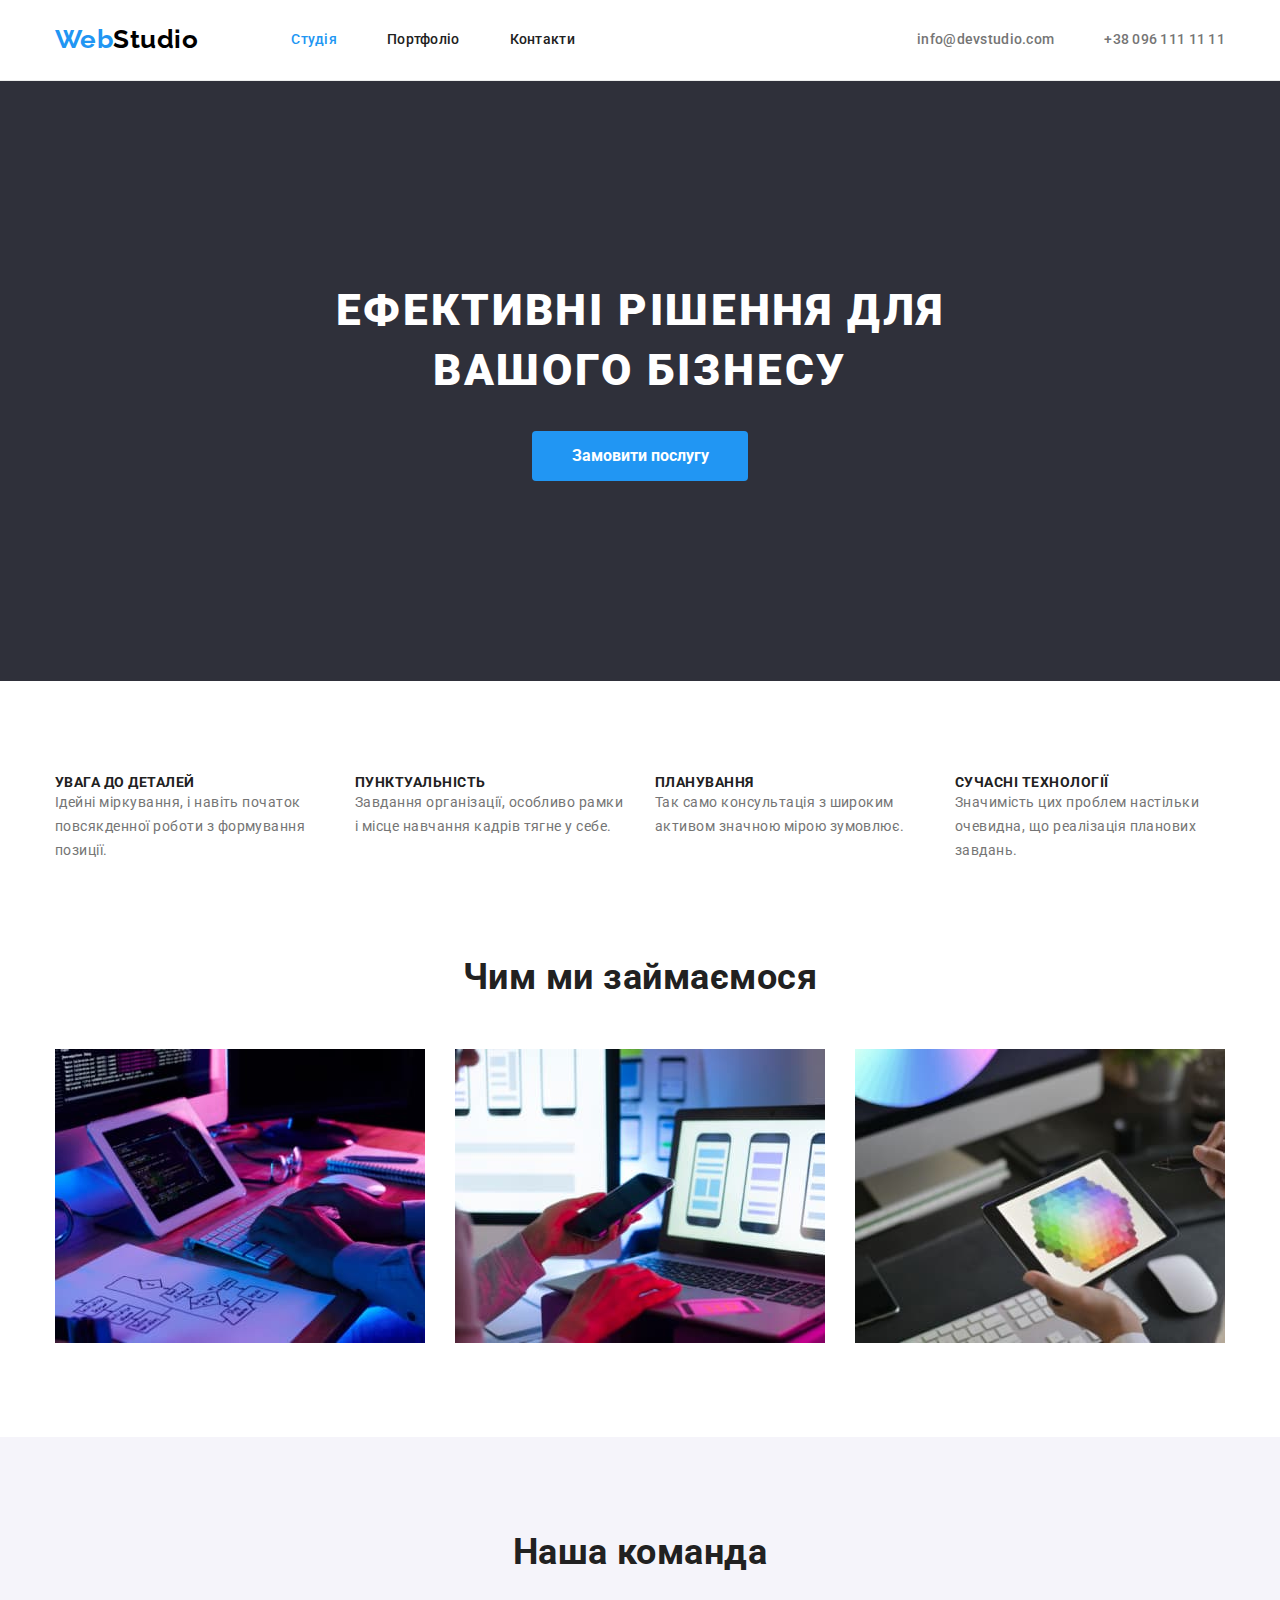
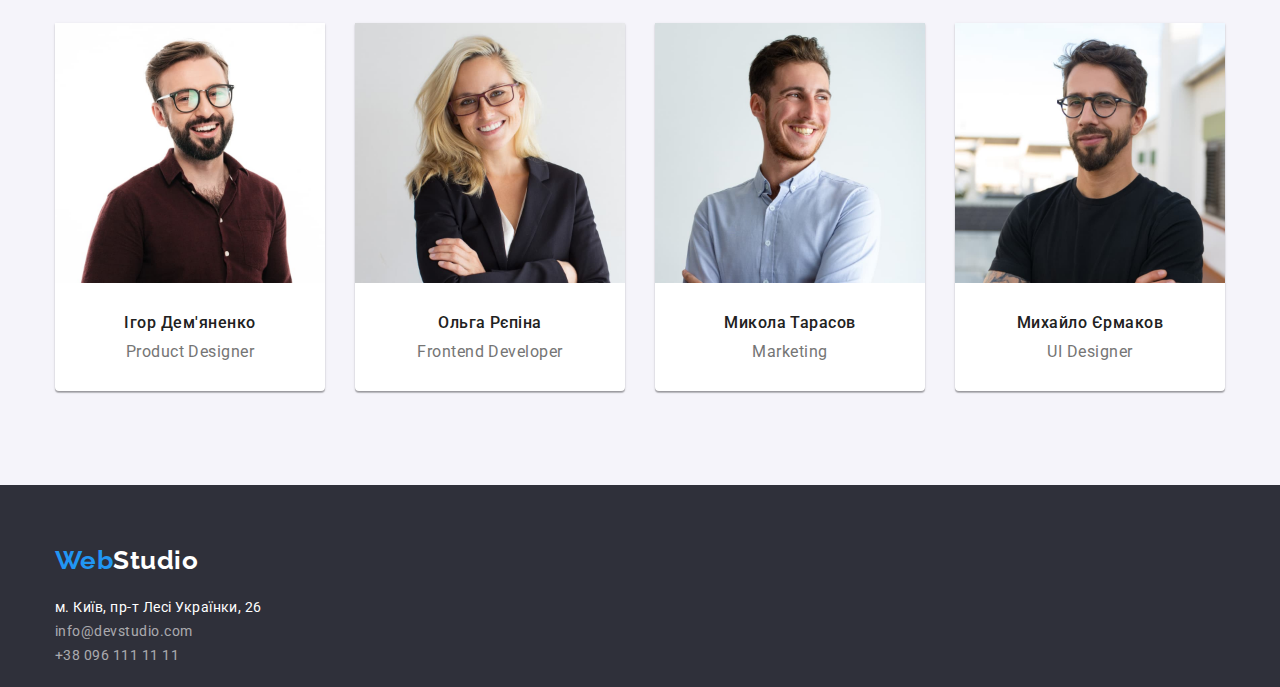
==== index.html @ cf8ffbe0 "створює клон" ====
<!DOCTYPE html>
<html lang="uk">

<head>
    <meta charset="UTF-8">
    <meta http-equiv="X-UA-Compatible" content="IE=edge">
    <meta name="viewport" content="width=device-width, initial-scale=1.0">
    <title>WebStudio</title>
    <link rel="preconnect" href="https://fonts.googleapis.com">
    <link rel="preconnect" href="https://fonts.gstatic.com" crossorigin>
    <link
        href="https://fonts.googleapis.com/css2?family=Raleway:wght@700&family=Roboto:wght@400;500;700;900&display=swap"
        rel="stylesheet">
    <link rel="stylesheet"
        href="https://cdnjs.cloudflare.com/ajax/libs/modern-normalize/1.1.0/modern-normalize.min.css">
    <link rel="stylesheet" href="./css/styles.css">
</head>

<body>
    <header class="page-header">
        <div class="container">
            <nav class="main-nav">
                <a href="./index.html" class="logo link">Web<span class="second-part">Studio</span></a>
                <ul class="site-nav list">
                    <li class="nav-item"><a href="" class="item link current">Студія</a></li>
                    <li class="nav-item"><a href="./portfolio.html" class="item link">Портфоліо</a></li>
                    <li class="nav-item"><a href="" class="item link">Контакти</a></li>
                </ul>
            </nav>
            <ul class="mobile-list list">
                <li class="tel-item"><a href="mailto:info@devstudio.com" class="item link">info@devstudio.com</a></li>
                <li class="tel-item"><a href="tel:+380961111111" class="item link">+38 096 111 11 11</a></li>
            </ul>
        </div>
    </header>
    <main>
        <section class="hero">
            <div class="container">
                <h1 class="hero-title">ЕФЕКТИВНІ РІШЕННЯ ДЛЯ ВАШОГО БІЗНЕСУ</h1>
                <button class="button button-primary" type="button">Замовити послугу</button>
            </div>
        </section>
        <section class="section features-set">
            <div class="container">
                <h2 class="visually-hidden">Наші переваги</h2>
                <ul class="features-list list">
                    <li class="features-item">
                        <h3 class="features-title">УВАГА ДО ДЕТАЛЕЙ</h3>
                        <p class="features-text">Ідейні міркування, і навіть початок повсякденної роботи з формування
                            позиції.</p>
                    </li>
                    <li class="features-item">
                        <h3 class="features-title">ПУНКТУАЛЬНІСТЬ</h3>
                        <p class="features-text">Завдання організації, особливо рамки і місце навчання кадрів тягне у
                            себе.</p>
                    </li>
                    <li class="features-item">
                        <h3 class="features-title">ПЛАНУВАННЯ</h3>
                        <p class="features-text">Так само консультація з широким активом значною мірою зумовлює.</p>
                    </li>
                    <li class="features-item">
                        <h3 class="features-title">СУЧАСНІ ТЕХНОЛОГІЇ</h3>
                        <p class="features-text">Значимість цих проблем настільки очевидна, що реалізація планових
                            завдань.</p>
                    </li>
                </ul>
            </div>
        </section>
        <section class="section work">
            <div class="container">
                <h2 class="work-title">Чим ми займаємося</h2>
                <ul class="work-list list">
                    <li class="work-item">
                        <img src="./images/picture-work-01.jpg" width="370" alt="стіл з монітором и клавіатурою">
                    </li>
                    <li class="work-item">
                        <img src="./images/picture-work-02.jpg" width="370" alt="ноутбук и телефон">
                    </li>
                    <li class="work-item">
                        <img src="./images/picture-work-03.jpg" width="370" alt="планшет з мишкою и клавіатурою">
                    </li>
                </ul>
            </div>
        </section>
        <section class="section team">
            <div class="container">
                <h2 class="team-title">Наша команда</h2>
                <ul class="team-list list">
                    <li class="list-item">
                        <img src="./images/photo-01.jpg" width="270" alt="чоловік в окулярах">
                        <h3 class="team-user">Ігор Дем'яненко</h3>
                        <p class="team-text">Product Designer</p>
                    </li>
                    <li class="list-item">
                        <img src="./images/photo-02.jpg" width="270" alt="дівчина в окулярах">
                        <h3 class="team-user">Ольга Рєпіна</h3>
                        <p class="team-text">Frontend Developer</p>
                    </li>
                    <li class="list-item">
                        <img src="./images/photo-03.jpg" width="270" alt="хлопець посміхаючись дивиться в інший бік">
                        <h3 class="team-user">Микола Тарасов</h3>
                        <p class="team-text">Marketing</p>
                    </li>
                    <li class="list-item">
                        <img src="./images/photo-04.jpg" width="270" alt="людина в окулярах и чорній фудболці">
                        <h3 class="team-user">Михайло Єрмаков</h3>
                        <p class="team-text">UI Designer</p>
                    </li>
                </ul>
            </div>
        </section>
    </main>

    <footer class="footer">
        <div class="container">
            <a href="" class="logo link">Web<span class="white-part">Studio</span></a>
            <address class="address">
                <ul class="address-list list">
                    <li>м. Київ, пр-т Лесі Українки, 26</li>
                    <li><a href="mailto:info@devstudio.com" class="list-item link">info@devstudio.com</a></li>
                    <li><a href="tel:+380961111111" class="list-item link">+38 096 111 11 11</a></li>
                </ul>
            </address>
        </div>
    </footer>
</body>

</html>
---- css/styles.css ----
:root {
    --primary-text-color: #757575;
    --title-text-color: #212121;
    --accent-color: #2196F3;
    --btn-white-color: #FFFFFF;
    --secondary-bg-color: #2F303A;
    --bg-color-active: #188CE8;
    --black-color: #000000;
    --team-bg-color: #F5F4FA;
    --rgba-color-add: rgba(255, 255, 255, 0.6);
    --color-border: #ECECEC;
}

body {
    font-family: 'Roboto', sans-serif;
    background: var(--btn-white-color);
    color: var(--primary-text-color);
    letter-spacing: 0.03em;
}

.container {
    margin-left: auto;
    margin-right: auto;
    width: 1200px;
    padding-left: 15px;
    padding-right: 15px;
}

.link{
    text-decoration: none;
}

.list{
    list-style: none;
}

h1, h2, h3, h4, h5, h6, p, ul {
    margin: 0;
    padding: 0;
}

img{
    display: block;
    max-width: 100%;
}


/* Header */

.page-header{
    border-bottom: 1px solid var(--color-border);
}

.page-header .container{
    display: flex;
}

.main-nav,
.site-nav{
    display: flex;
}


.logo {
    padding-top: 24px;
    padding-bottom: 25px;
    margin-right: 93px;

    font-family: 'Raleway', sans-serif;

    font-weight: 700;
    font-size: 26px;
    line-height: 1.19;
    color: var(--accent-color)
}
.second-part {
    color: var(--black-color);
}

.site-nav .item {
    color: var(--title-text-color);

    font-weight: 500;
    font-size: 14px;
    line-height: 1.14;
    letter-spacing: 0.02em;
}

.site-nav .nav-item:not(:last-child),
.mobile-list .tel-item:not(:last-child){
    margin-right: 50px;
}

.site-nav .link.current{
    color: var(--accent-color);
}

.mobile-list{
    display: flex;
    margin-left: auto;
}

.mobile-list .item {
    color: var(--primary-text-color);

    font-weight: 500;
    font-size: 14px;
    line-height: 1.14;
    letter-spacing: 0.02em;
}

.site-nav .item,
.mobile-list .item{
    display: block;
    padding-top: 32px;
    padding-bottom: 32px;
}

.mobile-list .item:hover,
.mobile-list .item:focus,
.site-nav .item:hover,
.site-nav .item:focus{
    color: var(--accent-color);
}

/* Hero */

.hero{
    background: var(--secondary-bg-color);
    text-align: center;
    padding-top: 200px;
    padding-bottom: 200px;
}

.hero-title {
    width: 696px;
    margin: auto;
    padding-bottom: 30px;
    color: var(--btn-white-color);
            
    font-weight: 900;
    font-size: 44px;
    line-height: 1.36;
    text-align: center;
    letter-spacing: 0.06em;

}

/* BUTTON!!! */

.button{
    display: inline-block;
    text-align: center;
    border-radius: 4px;
    padding: 10px 32px;
    font-family: inherit;
    background: var(--secondary-bg-color);
    cursor: pointer;
    min-width: 216px;
    border: transparent;
}

.button:hover,
.button:focus{
    background-color: var(--bg-color-active);
    color: var(--btn-white-color);
}

.button-primary{
    color: var(--btn-white-color);
    background: var(--accent-color);
    font-weight: 700;
    font-size: 16px;
    line-height: 1.88;
}


/* Наші переваги */

.visually-hidden {
    position: absolute;
    white-space: nowrap;
    width: 1px;
    height: 1px;
    overflow: hidden;
    border: 0;
    padding: 0;
    clip: rect(0 0 0 0);
    clip-path: inset(50%);
    margin: -1px;
}

.section{
    padding: 94px 0;
}

.features-set{
    padding-bottom: 0;
    
}

.features-list{
    display: flex;
}

.features-item{
    flex-basis: calc(100% / 3 - 30px);
}

.features-item:not(:last-child){
    margin-right: 30px;
}

.features-title{
    color: var(--title-text-color);

    font-size: 14px;
    line-height: 1.14;
}

.features-text{
    font-size: 14px;
    line-height: 1.71;
}

/* Work */

.work-title,
.team-title{
    padding-bottom: 50px;

    color: var(--title-text-color);

    font-size: 36px;
    line-height: 1.17;
    text-align: center;
}

.work-list{
    display: flex;
}

.work-item:not(:last-child){
    margin-right: 30px;
}

/* Team */

.team{
    background: var(--team-bg-color);
}

.team-title{
}

.team-list > .list-item {
    background-color: var(--btn-white-color);
    box-shadow: 0px 1px 3px rgba(0, 0, 0, 0.12), 0px 1px 1px rgba(0, 0, 0, 0.14), 0px 2px 1px rgba(0, 0, 0, 0.2);
    border-radius: 0px 0px 4px 4px;
}

.team-list{
    display: flex;
}

.list-item:not(:last-child){
    margin-right: 30px;
}

.team-user{
    padding-top: 30px;
    padding-bottom: 10px;

    color: var(--title-text-color);

    font-weight: 500;
    font-size: 16px;
    line-height: 1.19;
    text-align: center;

}

.team-text{
    padding-bottom: 30px;
    font-size: 16px;
    line-height: 1.19;
    text-align: center;
}

/* Footer */

.footer{
    background: var(--secondary-bg-color)
}

.footer > .container{
    padding-top: 60px;
    padding-bottom: 20px;
}

.footer .logo{
    margin: 0;
    padding: 0;
}



.white-part{
    color: var(--btn-white-color);
}

.address{  
    color: var(--btn-white-color);
    font-style: normal;
    font-size: 14px;
    line-height: 1.71;
    margin-top: 20px;
}

.address-list .list-item{
    color: var(--rgba-color-add);
    padding: 9px 0;
}

.address-list .list-item:hover,
.address-list .list-item:focus{    
    color: var(--accent-color);
}


/* Портфоліо */

.btn-list{
    display: flex;
    justify-content: center;
    margin-bottom: 50px;
}

.btn-item:not(:last-child){
    margin-right: 8px;
}

.button-secondary {
    font-family: inherit;
    color: var(--title-text-color);
    background: var(--team-bg-color);
    font-weight: 500;
    font-size: 16px;
    line-height: 1.62;
    cursor: pointer;
    border: transparent;
    text-align: center;
    border-radius: 4px;
    padding: 6px 22px;
}

.button-secondary:hover,
.button-secondary:focus{
    background-color: var(--accent-color);
    color: var(--btn-white-color);
    box-shadow: 0px 3px 1px rgba(0, 0, 0, 0.1), 0px 1px 2px rgba(0, 0, 0, 0.08), 0px 2px 2px rgba(0, 0, 0, 0.12);
}

.card-set{
    display: flex;
    flex-wrap: wrap;

    margin-left: -30px;
    margin-top: -30px;
}

.card-set > .card-item{
    flex-basis: calc(100% / 3 - 30px);

    margin-left: 30px;
    margin-top: 30px;

}

.card-content{
    padding: 20px 24px;
    border-right: 1px solid #EEEEEE;
    border-bottom: 1px solid #EEEEEE;
    border-left: 1px solid #EEEEEE;
}

.card-title{
    color: var(--title-text-color);    
    font-size: 18px;
    line-height: 2;    
    letter-spacing: 0.06em;

}

.card-text{
    color: var(--primary-text-color);
    font-size: 16px;
    line-height: 1.88;
}
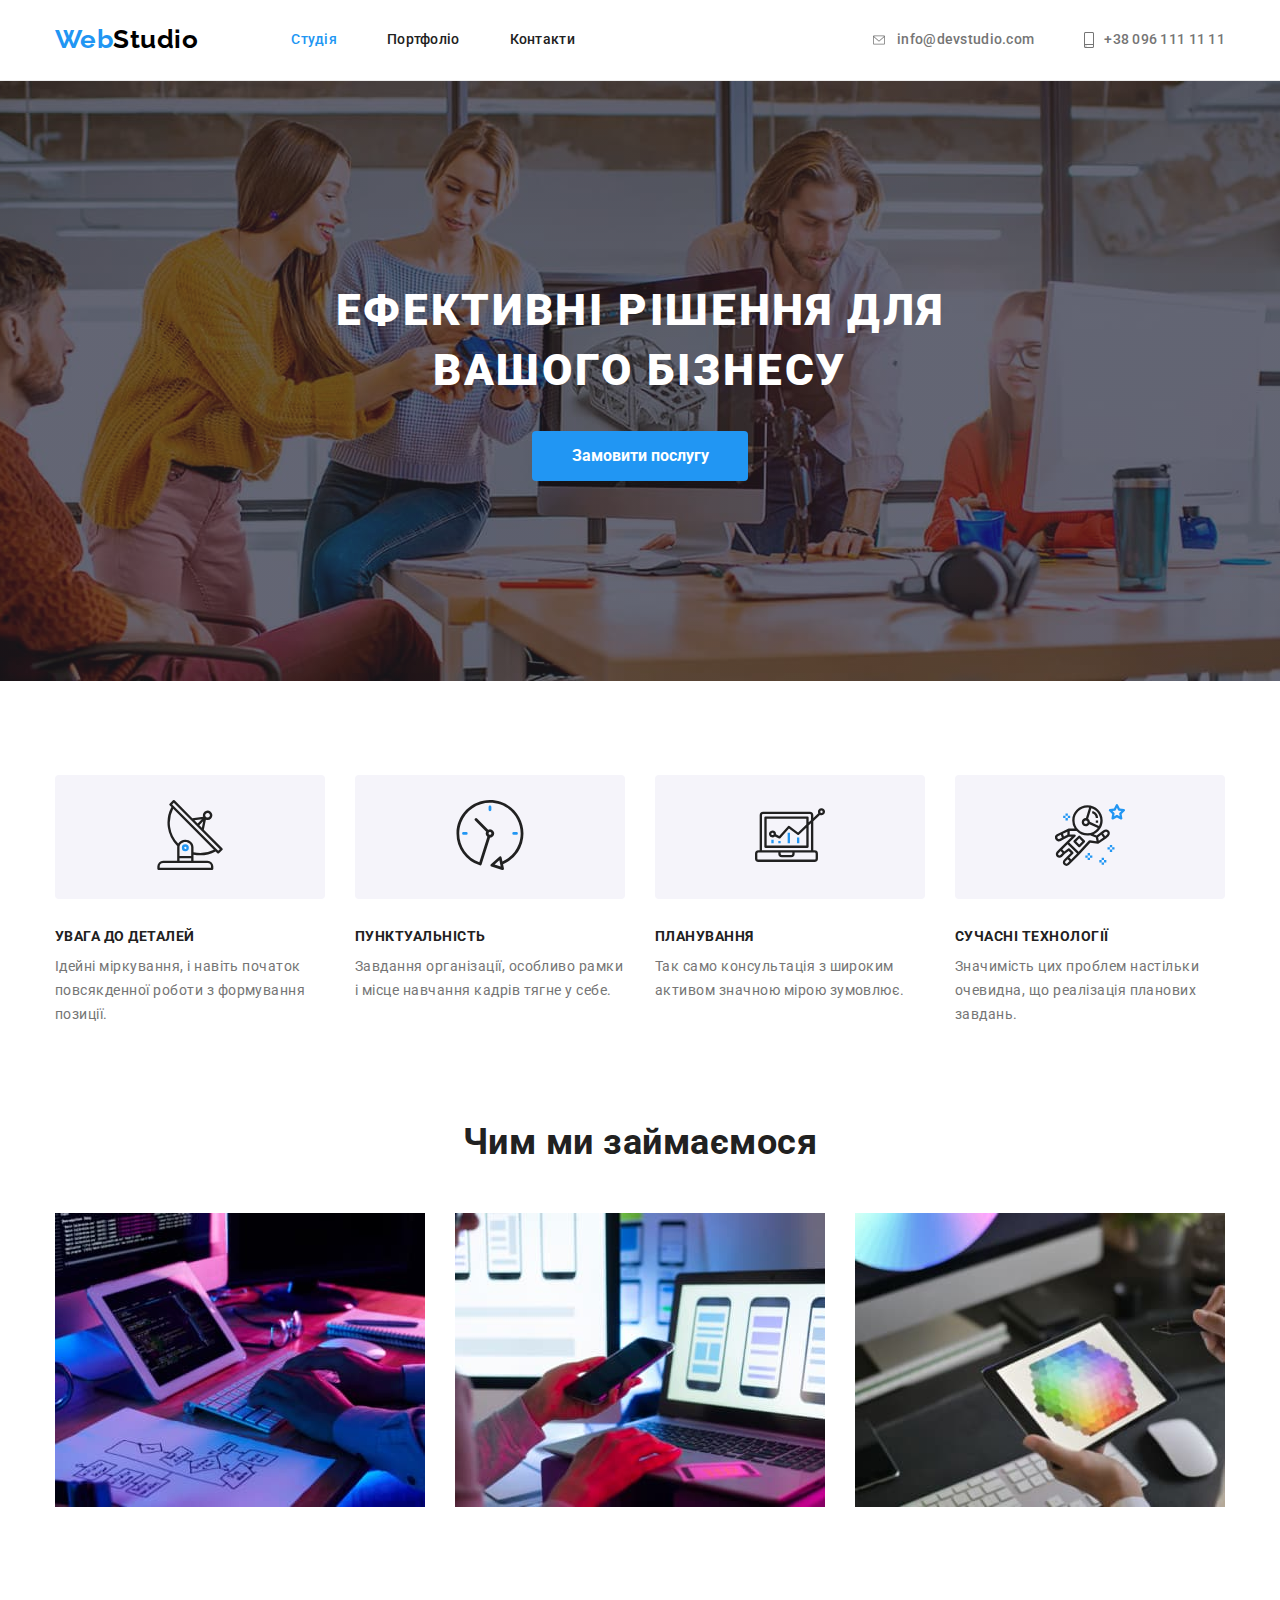
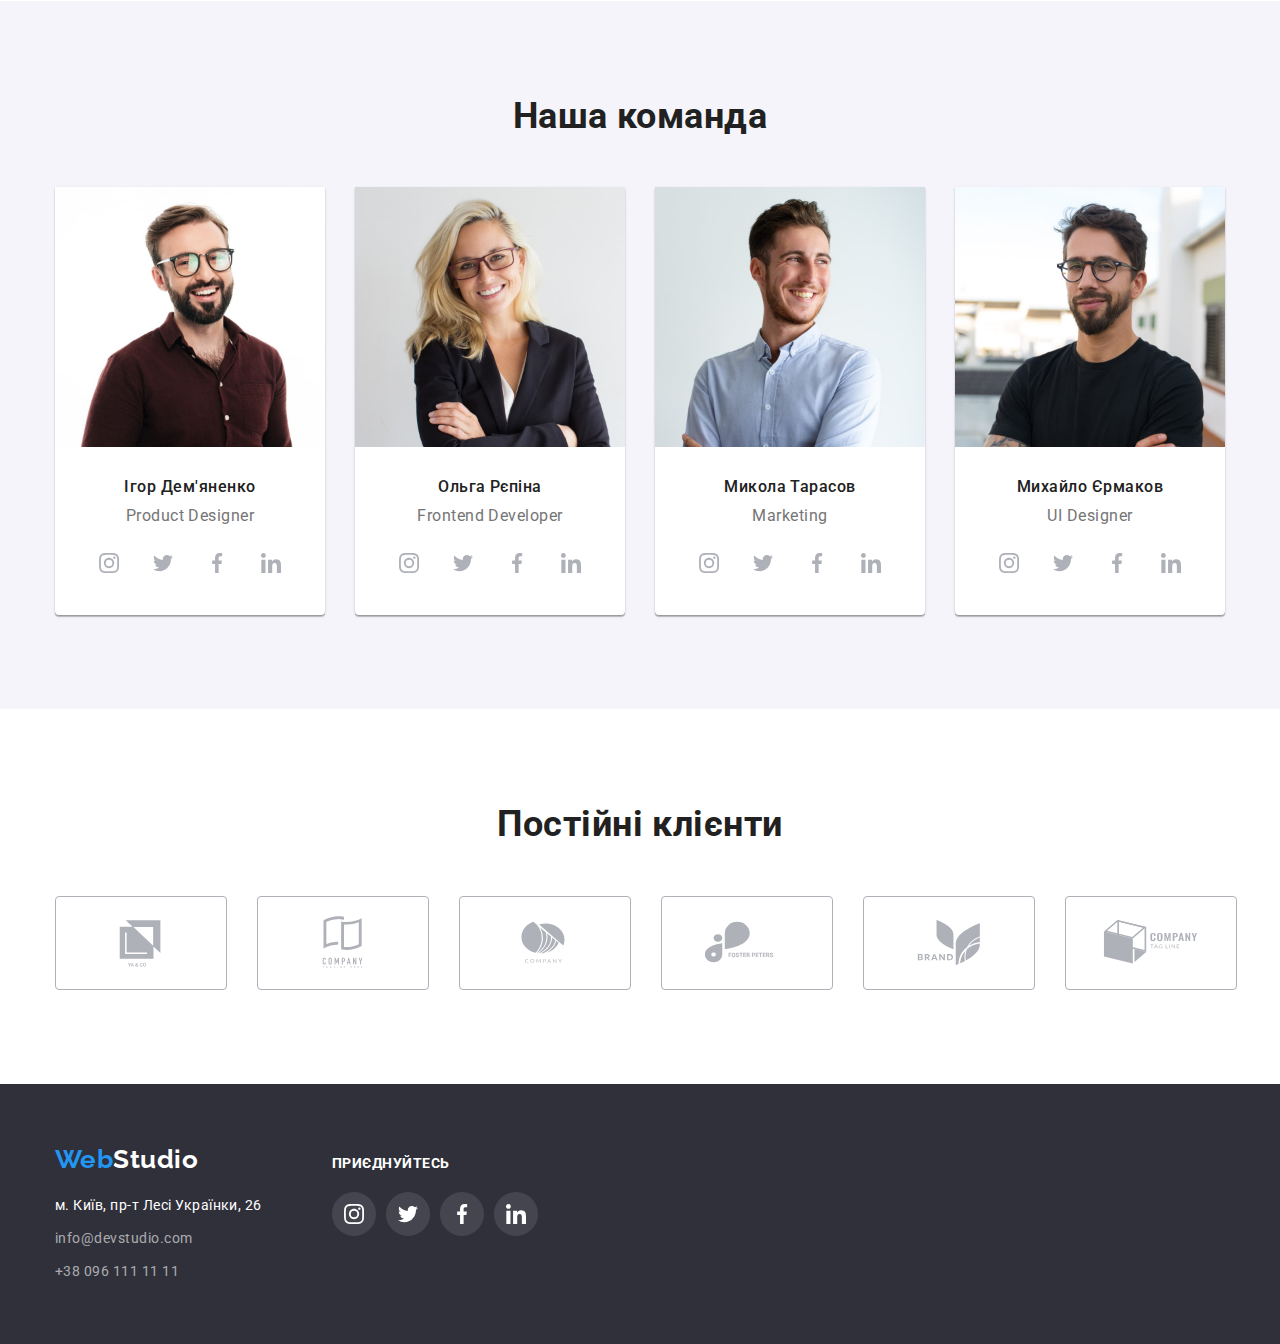
==== commit e8281030: "презентує дз" ====
--- a/index.html
+++ b/index.html
@@ -28,8 +28,18 @@
                 </ul>
             </nav>
             <ul class="mobile-list list">
-                <li class="tel-item"><a href="mailto:info@devstudio.com" class="item link">info@devstudio.com</a></li>
-                <li class="tel-item"><a href="tel:+380961111111" class="item link">+38 096 111 11 11</a></li>
+                <li class="tel-item">
+                    <a href="mailto:info@devstudio.com" class="item link">
+                        <svg class="envelope-icon icon" width="16" height="12">
+                            <use href="./images/icons.svg#icon-envelope"></use>
+                        </svg>
+                        <span>info@devstudio.com</span></a></li>
+                <li class="tel-item">
+                    <a href="tel:+380961111111" class="item link">
+                        <svg class="mobile-icon icon" width="10" height="16">
+                            <use href="./images/icons.svg#icon-smartphone"></use>
+                        </svg>
+                        <span>+38 096 111 11 11</span></a></li>
             </ul>
         </div>
     </header>
@@ -45,20 +55,40 @@
                 <h2 class="visually-hidden">Наші переваги</h2>
                 <ul class="features-list list">
                     <li class="features-item">
+                        <div class="features-icons">
+                            <svg class="features-icon" width="70" height="70">
+                                <use href="./images/icons.svg#icon-antenna"></use>
+                            </svg>
+                        </div>
                         <h3 class="features-title">УВАГА ДО ДЕТАЛЕЙ</h3>
                         <p class="features-text">Ідейні міркування, і навіть початок повсякденної роботи з формування
                             позиції.</p>
                     </li>
                     <li class="features-item">
+                        <div class="features-icons">
+                            <svg class="features-icon" width="70" height="70">
+                                <use href="./images/icons.svg#icon-clock"></use>
+                            </svg>
+                        </div>
                         <h3 class="features-title">ПУНКТУАЛЬНІСТЬ</h3>
                         <p class="features-text">Завдання організації, особливо рамки і місце навчання кадрів тягне у
                             себе.</p>
                     </li>
                     <li class="features-item">
+                        <div class="features-icons">
+                            <svg class="features-icon" width="70" height="70">
+                                <use href="./images/icons.svg#icon-diagram"></use>
+                            </svg>
+                        </div>
                         <h3 class="features-title">ПЛАНУВАННЯ</h3>
                         <p class="features-text">Так само консультація з широким активом значною мірою зумовлює.</p>
                     </li>
                     <li class="features-item">
+                        <div class="features-icons">
+                            <svg class="features-icon" width="70" height="70">
+                                <use href="./images/icons.svg#icon-astronaut"></use>
+                            </svg>
+                        </div>
                         <h3 class="features-title">СУЧАСНІ ТЕХНОЛОГІЇ</h3>
                         <p class="features-text">Значимість цих проблем настільки очевидна, що реалізація планових
                             завдань.</p>
@@ -90,37 +120,243 @@
                         <img src="./images/photo-01.jpg" width="270" alt="чоловік в окулярах">
                         <h3 class="team-user">Ігор Дем'яненко</h3>
                         <p class="team-text">Product Designer</p>
+                        <ul class="social-icons list">
+                            <li class="social-item">
+                                <a href="" class="social-link link">
+                                    <svg class="social-icon" width="20" height="20">
+                                        <use href="./images/icons.svg#icon-instagram"></use>
+                                    </svg>
+                                </a>
+                            </li>
+                            <li class="social-item">
+                                <a href="" class="social-link link">
+                                    <svg class="social-icon" width="20" height="20">
+                                        <use href="./images/icons.svg#icon-twitter"></use>
+                                    </svg>
+                                </a>
+                            </li>
+                            <li class="social-item">
+                                <a href="" class="social-link link">
+                                    <svg class="social-icon" width="20" height="20">
+                                        <use href="./images/icons.svg#icon-facebook"></use>
+                                    </svg>
+                                </a>
+                            </li>
+                            <li class="social-item">
+                                <a href="" class="social-link link">
+                                    <svg class="social-icon" width="20" height="20">
+                                        <use href="./images/icons.svg#icon-linkedin"></use>
+                                    </svg>
+                                </a>
+                            </li>
+                        </ul>
                     </li>
                     <li class="list-item">
                         <img src="./images/photo-02.jpg" width="270" alt="дівчина в окулярах">
                         <h3 class="team-user">Ольга Рєпіна</h3>
                         <p class="team-text">Frontend Developer</p>
+                        <ul class="social-icons list">
+                            <li class="social-item">
+                                <a href="" class="social-link link">
+                                    <svg class="social-icon" width="20" height="20">
+                                        <use href="./images/icons.svg#icon-instagram"></use>
+                                    </svg>
+                                </a>
+                            </li>
+                            <li class="social-item">
+                                <a href="" class="social-link link">
+                                    <svg class="social-icon" width="20" height="20">
+                                        <use href="./images/icons.svg#icon-twitter"></use>
+                                    </svg>
+                                </a>
+                            </li>
+                            <li class="social-item">
+                                <a href="" class="social-link link">
+                                    <svg class="social-icon" width="20" height="20">
+                                        <use href="./images/icons.svg#icon-facebook"></use>
+                                    </svg>
+                                </a>
+                            </li>
+                            <li class="social-item">
+                                <a href="" class="social-link link">
+                                    <svg class="social-icon" width="20" height="20">
+                                        <use href="./images/icons.svg#icon-linkedin"></use>
+                                    </svg>
+                                </a>
+                            </li>
+                        </ul>
                     </li>
                     <li class="list-item">
                         <img src="./images/photo-03.jpg" width="270" alt="хлопець посміхаючись дивиться в інший бік">
                         <h3 class="team-user">Микола Тарасов</h3>
                         <p class="team-text">Marketing</p>
+                        <ul class="social-icons list">
+                            <li class="social-item">
+                                <a href="" class="social-link link">
+                                    <svg class="social-icon" width="20" height="20">
+                                        <use href="./images/icons.svg#icon-instagram"></use>
+                                    </svg>
+                                </a>
+                            </li>
+                            <li class="social-item">
+                                <a href="" class="social-link link">
+                                    <svg class="social-icon" width="20" height="20">
+                                        <use href="./images/icons.svg#icon-twitter"></use>
+                                    </svg>
+                                </a>
+                            </li>
+                            <li class="social-item">
+                                <a href="" class="social-link link">
+                                    <svg class="social-icon" width="20" height="20">
+                                        <use href="./images/icons.svg#icon-facebook"></use>
+                                    </svg>
+                                </a>
+                            </li>
+                            <li class="social-item">
+                                <a href="" class="social-link link">
+                                    <svg class="social-icon" width="20" height="20">
+                                        <use href="./images/icons.svg#icon-linkedin"></use>
+                                    </svg>
+                                </a>
+                            </li>
+                        </ul>
                     </li>
                     <li class="list-item">
                         <img src="./images/photo-04.jpg" width="270" alt="людина в окулярах и чорній фудболці">
                         <h3 class="team-user">Михайло Єрмаков</h3>
                         <p class="team-text">UI Designer</p>
-                    </li>
-                </ul>
-            </div>
+                        <ul class="social-icons list">
+                            <li class="social-item">
+                                <a href="" class="social-link link">
+                                    <svg class="social-icon" width="20" height="20">
+                                        <use href="./images/icons.svg#icon-instagram"></use>
+                                    </svg>
+                                </a>
+                            </li>
+                            <li class="social-item">
+                                <a href="" class="social-link link">
+                                    <svg class="social-icon" width="20" height="20">
+                                        <use href="./images/icons.svg#icon-twitter"></use>
+                                    </svg>
+                                </a>
+                            </li>
+                            <li class="social-item">
+                                <a href="" class="social-link link">
+                                    <svg class="social-icon" width="20" height="20">
+                                        <use href="./images/icons.svg#icon-facebook"></use>
+                                    </svg>
+                                </a>
+                            </li>
+                            <li class="social-item">
+                                <a href="" class="social-link link">
+                                    <svg class="social-icon" width="20" height="20">
+                                        <use href="./images/icons.svg#icon-linkedin"></use>
+                                    </svg>
+                                </a>
+                            </li>
+                        </ul>
+                    </li>
+                </ul>
+            </div>
+        </section>
+        <section class="section clients">
+            <div class="container">
+                <h2 class="clients-title">Постійні клієнти</h2>
+                <ul class="clients-list list">
+                    <li class="clients-item">
+                        <a href="" class="clients-link link">
+                            <svg class="clients-icon" width="106" height="60">
+                                <use href="./images/icons.svg#icon-clients-1"></use>
+                            </svg>
+                        </a>
+                    </li>
+                    <li class="clients-item">
+                        <a href="" class="clients-link link">
+                            <svg class="clients-icon" width="106" height="60">
+                                <use href="./images/icons.svg#icon-clients-2"></use>
+                            </svg>
+                        </a>
+                    </li>
+                    <li class="clients-item">
+                        <a href="" class="clients-link link">
+                            <svg class="clients-icon" width="106" height="60">
+                                <use href="./images/icons.svg#icon-clients-3"></use>
+                            </svg>
+                        </a>
+                    </li>
+                    <li class="clients-item">
+                        <a href="" class="clients-link link">
+                            <svg class="clients-icon" width="106" height="60">
+                                <use href="./images/icons.svg#icon-clients-4"></use>
+                            </svg>
+                        </a>
+                    </li>
+                    <li class="clients-item">
+                        <a href="" class="clients-link link">
+                            <svg class="clients-icon" width="106" height="60">
+                                <use href="./images/icons.svg#icon-clients-5"></use>
+                            </svg>
+                        </a>
+                    </li>
+                    <li class="clients-item">
+                        <a href="" class="clients-link link">
+                            <svg class="clients-icon" width="106" height="60">
+                                <use href="./images/icons.svg#icon-clients-6"></use>
+                            </svg>
+                        </a>
+                    </li>
+                </ul>
+            </div>
+            
         </section>
     </main>
 
     <footer class="footer">
-        <div class="container">
-            <a href="" class="logo link">Web<span class="white-part">Studio</span></a>
-            <address class="address">
-                <ul class="address-list list">
-                    <li>м. Київ, пр-т Лесі Українки, 26</li>
-                    <li><a href="mailto:info@devstudio.com" class="list-item link">info@devstudio.com</a></li>
-                    <li><a href="tel:+380961111111" class="list-item link">+38 096 111 11 11</a></li>
-                </ul>
-            </address>
+        <div class="container secondary-container">
+            <div>
+                <a href="" class="logo link">Web<span class="white-part">Studio</span></a>
+                <address class="address">
+                    <ul class="address-list list">
+                        <li class="address-item">м. Київ, пр-т Лесі Українки, 26</li>
+                        <li class="address-item"><a href="mailto:info@devstudio.com" class="list-item link">info@devstudio.com</a></li>
+                        <li class="address-item"><a href="tel:+380961111111" class="list-item link">+38 096 111 11 11</a></li>
+                    </ul>
+                </address>
+            </div>
+            <div class="social-container">
+                <h2 class="social-title">ПРИЄДНУЙТЕСЬ</h2>
+                <ul class="social-icons list">
+                    <li class="social-item">
+                        <a href="" class="social-link link">
+                            <svg class="social-icon" widht="20" height="20">
+                                <use href="./images/icons.svg#icon-instagram"></use>
+                            </svg>
+                        </a>
+                    </li>
+                    <li class="social-item">
+                        <a href="" class="social-link link">
+                            <svg class="social-icon" widht="20" height="20">
+                                <use href="./images/icons.svg#icon-twitter"></use>
+                            </svg>
+                        </a>
+                    </li>
+                    <li class="social-item">
+                        <a href="" class="social-link link">
+                            <svg class="social-icon" widht="20" height="20">
+                                <use href="./images/icons.svg#icon-facebook"></use>
+                            </svg>
+                        </a>
+                    </li>
+                    <li class="social-item">
+                        <a href="" class="social-link link">
+                            <svg class="social-icon" widht="20" height="20">
+                                <use href="./images/icons.svg#icon-linkedin"></use>
+                            </svg>
+                        </a>
+                    </li>
+                </ul>
+            </div>
+            
         </div>
     </footer>
 </body>
--- a/css/styles.css
+++ b/css/styles.css
@@ -98,6 +98,22 @@
 .mobile-list{
     display: flex;
     margin-left: auto;
+    align-items: center;
+}
+
+.tel-item .item{
+    display: flex;
+    align-items: center;
+}
+
+.tel-item .icon{
+    margin-right: 10px;
+    fill: var(--primary-text-color);
+}
+
+.tel-item .item:hover .icon,
+.tel-item .item:focus .icon {
+    fill: var(--accent-color);
 }
 
 .mobile-list .item {
@@ -111,7 +127,7 @@
 
 .site-nav .item,
 .mobile-list .item{
-    display: block;
+    display: flex;
     padding-top: 32px;
     padding-bottom: 32px;
 }
@@ -126,10 +142,17 @@
 /* Hero */
 
 .hero{
-    background: var(--secondary-bg-color);
+    max-width: 1600px;
+    height: 600px;
+    background-color: #C4C4C4;
     text-align: center;
     padding-top: 200px;
     padding-bottom: 200px;
+    background-image: linear-gradient(rgba(47, 48, 58, 0.4), rgba(47, 48, 58, 0.4)),
+    url(../images/photo-hero.jpg);
+    background-repeat: no-repeat;
+    background-position: center;
+    background-size: cover;
 }
 
 .hero-title {
@@ -154,7 +177,6 @@
     border-radius: 4px;
     padding: 10px 32px;
     font-family: inherit;
-    background: var(--secondary-bg-color);
     cursor: pointer;
     min-width: 216px;
     border: transparent;
@@ -196,7 +218,6 @@
 
 .features-set{
     padding-bottom: 0;
-    
 }
 
 .features-list{
@@ -211,11 +232,22 @@
     margin-right: 30px;
 }
 
+.features-icons{
+    background-color: #F5F4FA;
+    margin-bottom: 30px;
+    border-radius: 4px;
+}
+
+.features-icon{
+    margin: 25px 100px;
+}
+
 .features-title{
     color: var(--title-text-color);
 
     font-size: 14px;
     line-height: 1.14;
+    padding-bottom: 10px;
 }
 
 .features-text{
@@ -226,7 +258,8 @@
 /* Work */
 
 .work-title,
-.team-title{
+.team-title,
+.clients-title{
     padding-bottom: 50px;
 
     color: var(--title-text-color);
@@ -277,16 +310,84 @@
     font-size: 16px;
     line-height: 1.19;
     text-align: center;
-
 }
 
 .team-text{
-    padding-bottom: 30px;
     font-size: 16px;
     line-height: 1.19;
     text-align: center;
 }
 
+.team-list .social-icons{
+    display: flex;
+    justify-content: center;
+    margin-top: 16px;
+    padding-bottom: 30px;
+}
+
+.team-list .social-item{
+    width: 44px;
+    height: 44px;
+}
+
+.team-list .social-item:not(:last-child) {
+    margin-right: 10px;
+}
+
+.team-list .social-link{
+    width: 100%;
+    height: 100%;
+    display: flex;
+    align-items: center;
+    justify-content: center;
+    background-color: var(--btn-white-color);
+    border-radius: 50%;
+    fill: #AFB1B8;
+}
+
+.team-list .social-link:focus,
+.team-list .social-link:hover{
+    background-color: var(--accent-color);
+}
+.team-list .social-link:focus .social-icon,
+.team-list .social-link:hover .social-icon {
+    fill: var(--btn-white-color);
+}
+
+/* Clients */
+
+.clients-list{
+    display: flex;
+}
+
+.clients .clients-item:not(:last-child){
+    margin-right: 30px;
+}
+
+.clients-item{
+    border: 1px solid #AFB1B8;
+    border-radius: 4px;
+}
+
+.clients .clients-link{
+    display: flex;
+    width: 170px;
+    height: 92px;
+    justify-content: center;
+    align-items: center;
+    fill: #AFB1B8;
+}
+.clients-item:focus,
+.clients-item:hover{
+    border: 1px solid var(--accent-color);
+}
+.clients-link:focus,
+.clients-link:hover{
+    fill:var(--accent-color);
+}
+
+
+
 /* Footer */
 
 .footer{
@@ -295,15 +396,13 @@
 
 .footer > .container{
     padding-top: 60px;
-    padding-bottom: 20px;
+    padding-bottom: 60px;
 }
 
 .footer .logo{
     margin: 0;
     padding: 0;
 }
-
-
 
 .white-part{
     color: var(--btn-white-color);
@@ -317,15 +416,67 @@
     margin-top: 20px;
 }
 
+.address-list .address-item:not(:last-child){
+    margin-bottom: 9px;
+}
+
 .address-list .list-item{
     color: var(--rgba-color-add);
-    padding: 9px 0;
 }
 
 .address-list .list-item:hover,
 .address-list .list-item:focus{    
     color: var(--accent-color);
 }
+
+.secondary-container{
+    display: flex;
+    align-items: baseline;
+}
+
+.social-container .social-title{
+    font-size: 14px;
+    line-height: 1.14;
+    color: var(--btn-white-color);
+    padding-bottom: 20px;
+}
+
+.social-container{
+    /* width: 206px;
+    height: 80px; */
+    margin-left: 70px;
+}
+
+.social-container .social-icons{
+    display: flex;
+    justify-content: center;
+}
+
+.social-container .social-item{
+    width: 44px;
+    height: 44px;
+}
+
+.social-container .social-link{
+    width: 100%;
+    height: 100%;
+    display: flex;
+    align-items: center;
+    justify-content: center;
+    background-image: linear-gradient(rgba(255,255,255,0.1), rgba(255, 255, 255, 0.1));
+    border-radius: 50%;
+    fill: var(--btn-white-color);
+}
+.social-container .social-link:focus,
+.social-container .social-link:hover{
+    background-color: var(--accent-color);
+}
+
+.social-container .social-item:not(:last-child){
+    margin-right: 10px;
+}
+
+
 
 
 /* Портфоліо */
@@ -374,7 +525,10 @@
 
     margin-left: 30px;
     margin-top: 30px;
-
+}
+.card-item:focus,
+.card-item:hover{
+    box-shadow: 0px 1px 1px rgba(0, 0, 0, 0.12), 0px 4px 4px rgba(0, 0, 0, 0.06), 1px 4px 6px rgba(0, 0, 0, 0.16);
 }
 
 .card-content{
